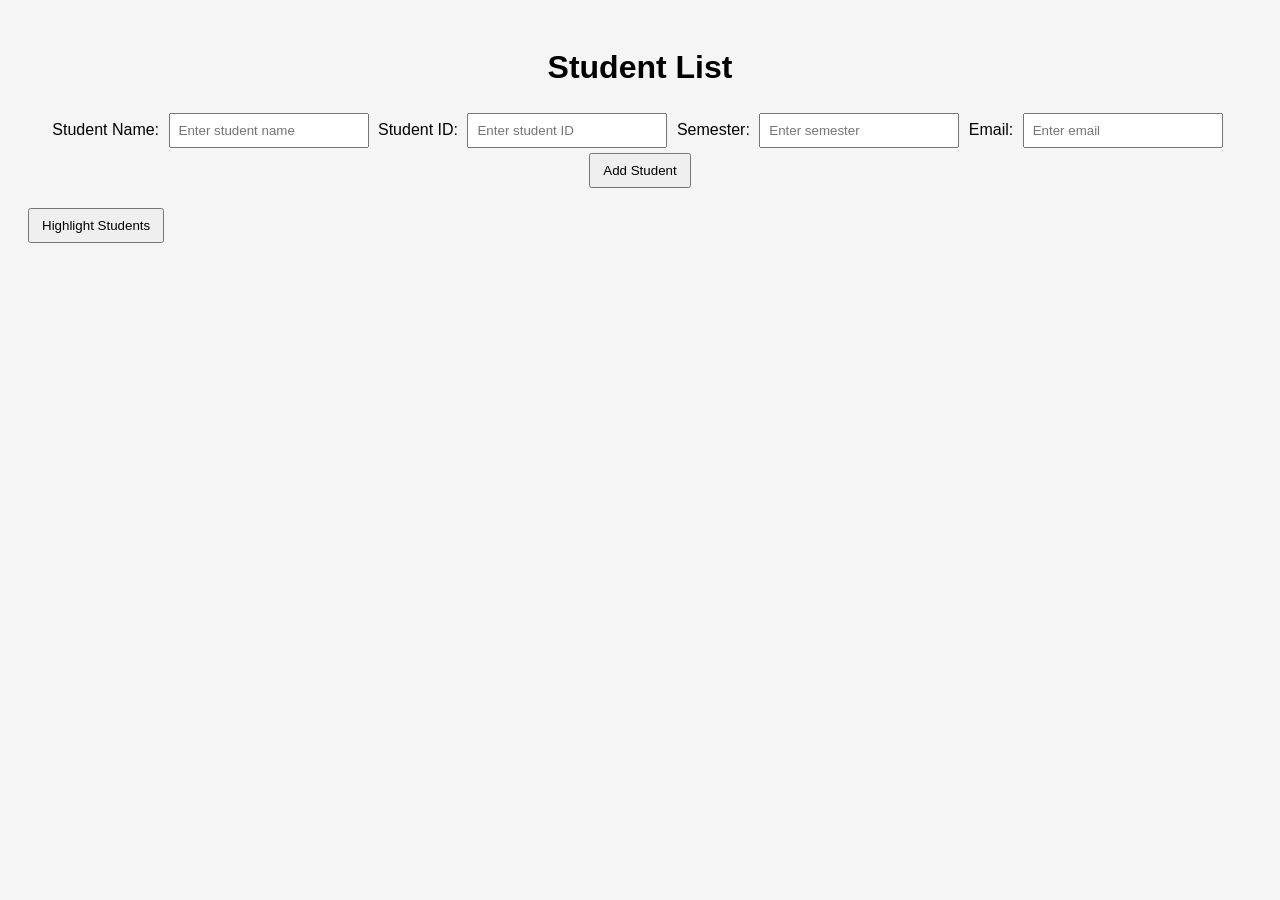
==== index.html @ e5c2f589 "Add files via upload" ====
<!DOCTYPE html>
<html lang="en">
<head>
    <meta charset="UTF-8">
    <title>Student List DOM Practice</title>
    <link rel="stylesheet" href="dom.css">
</head>

<body>

    <h1>Student List</h1>

    <!-- Student Form -->
    <form id="student-form">

        <label>Student Name:</label>
        <input type="text" id="student-name" placeholder="Enter student name">

        <label>Student ID:</label>
        <input type="text" id="student-id" placeholder="Enter student ID">

        <label>Semester:</label>
        <input type="text" id="student-semester" placeholder="Enter semester">

        <label>Email:</label>
        <input type="text" id="student-email" placeholder="Enter email">

        <button type="submit">Add Student</button>

    </form>

    <!-- Student List -->
    <ul id="student-list"></ul>

    <script src="dom.js"></script>

</body>
</html>
---- dom.css ----
body {
	font-family: Arial, sans-serif;
	background-color: #f5f5f5;
	padding: 20px;
}

h1 {
	text-align: center;
}

form {
	margin-bottom: 20px;
	text-align: center;
}

input {
	padding: 8px;
	margin: 5px;
	width: 180px;
}

button {
	padding: 8px 12px;
	cursor: pointer;
}

#student-list {
	list-style: none;
	padding: 0;
	max-width: 700px;
	margin: auto;
}

.student-item {
	background: #ffffff;
	padding: 10px;
	margin-bottom: 8px;
	display: flex;
	justify-content: space-between;
	align-items: center;
	border: 1px solid #ddd;
}

.student-info {
	flex: 1;
}

.btn-edit {
	background: #4caf50;
	color: white;
	border: none;
	margin-left: 5px;
}

.btn-delete {
	background: #f44336;
	color: white;
	border: none;
	margin-left: 5px;
}

.highlight {
	background-color: yellow;
}
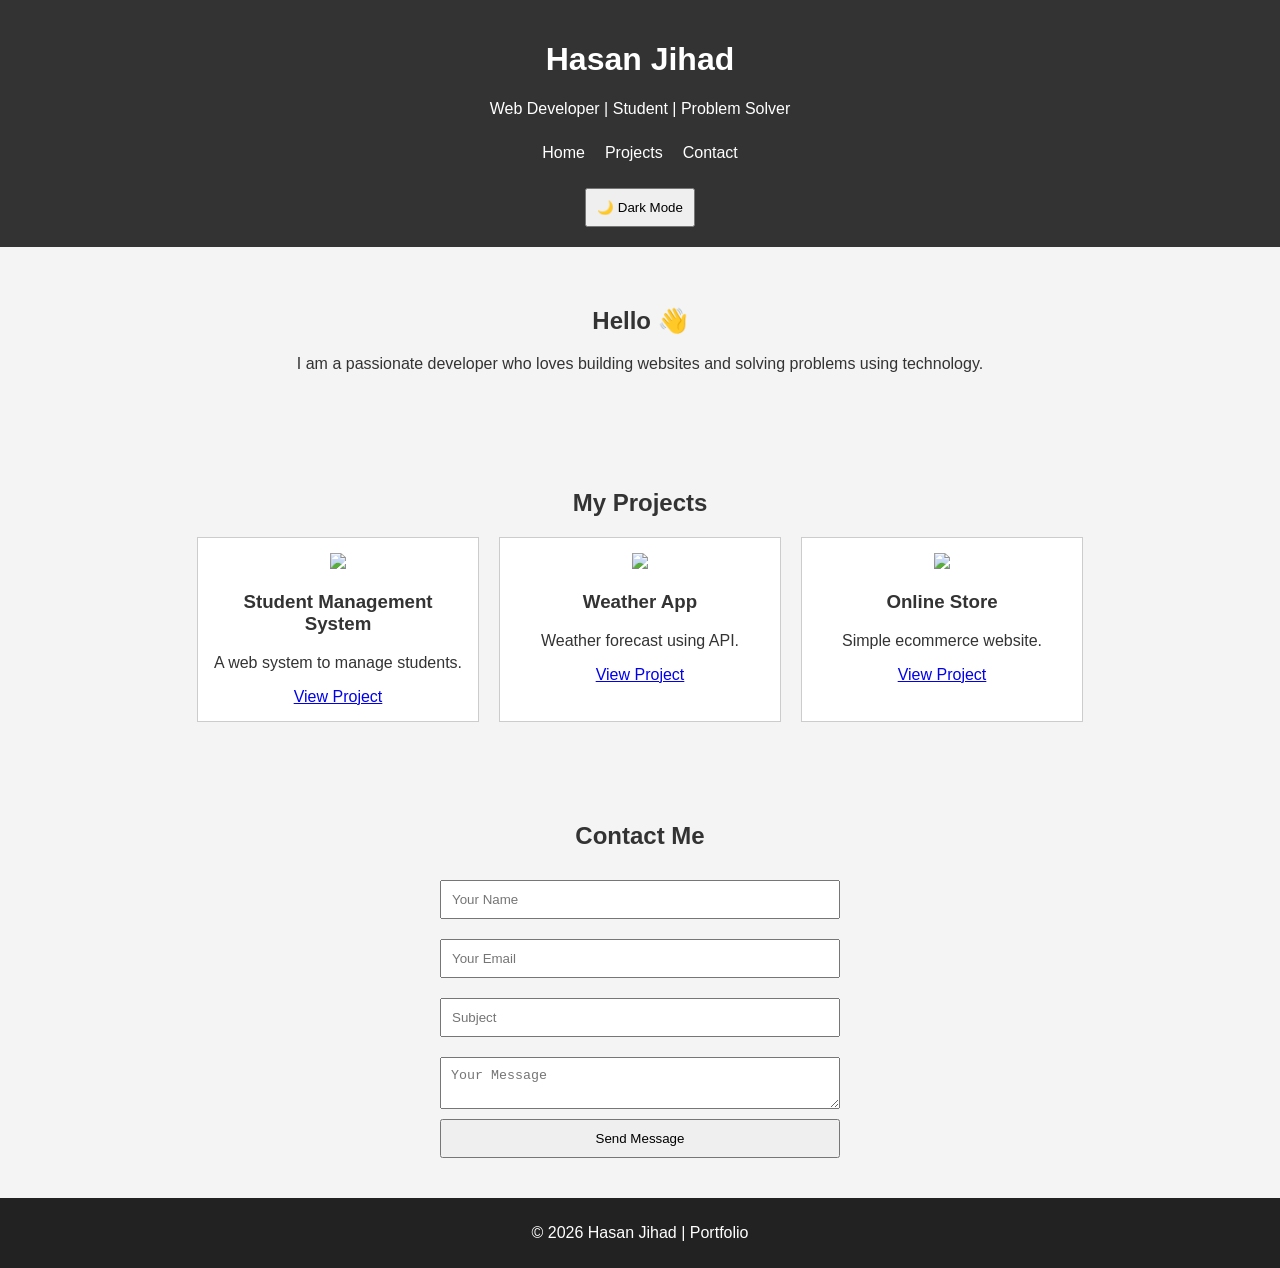
==== commit c26eaa2a: "Add files via upload" ====
--- a/index.html
+++ b/index.html
@@ -1,38 +1,94 @@
-<!DOCTYPE html>
-<html lang="en">
-<head>
-    <meta charset="UTF-8">
-    <title>Student List DOM Practice</title>
-    <link rel="stylesheet" href="dom.css">
-</head>
-
-<body>
-
-    <h1>Student List</h1>
-
-    <!-- Student Form -->
-    <form id="student-form">
-
-        <label>Student Name:</label>
-        <input type="text" id="student-name" placeholder="Enter student name">
-
-        <label>Student ID:</label>
-        <input type="text" id="student-id" placeholder="Enter student ID">
-
-        <label>Semester:</label>
-        <input type="text" id="student-semester" placeholder="Enter semester">
-
-        <label>Email:</label>
-        <input type="text" id="student-email" placeholder="Enter email">
-
-        <button type="submit">Add Student</button>
-
-    </form>
-
-    <!-- Student List -->
-    <ul id="student-list"></ul>
-
-    <script src="dom.js"></script>
-
-</body>
+﻿<!DOCTYPE html>
+<html lang="en">
+
+<head>
+    <meta charset="UTF-8">
+    <meta name="viewport" content="width=device-width, initial-scale=1.0">
+    <title>My Portfolio</title>
+
+    <link rel="stylesheet" href="style.css">
+</head>
+
+<body>
+
+    <header>
+
+        <h1>Hasan Jihad</h1>
+        <p class="tagline">Web Developer | Student | Problem Solver</p>
+
+        <nav>
+            <ul>
+                <li><a href="#home">Home</a></li>
+                <li><a href="#projects">Projects</a></li>
+                <li><a href="#contact">Contact</a></li>
+            </ul>
+        </nav>
+
+        <button id="themeToggle">🌙 Dark Mode</button>
+
+    </header>
+
+    <main>
+
+        <!-- HOME SECTION -->
+
+        <section id="home">
+
+            <h2>Hello 👋</h2>
+
+            <p>
+                I am a passionate developer who loves building websites and solving problems using technology.
+            </p>
+
+        </section>
+
+        <!-- PROJECTS SECTION -->
+
+        <section id="projects">
+
+            <h2>My Projects</h2>
+
+            <div id="project-container"></div>
+
+        </section>
+
+        <!-- CONTACT SECTION -->
+
+        <section id="contact">
+
+            <h2>Contact Me</h2>
+
+            <form id="contactForm">
+
+                <input type="text" id="name" placeholder="Your Name">
+                <span class="error" id="nameError"></span>
+
+                <input type="email" id="email" placeholder="Your Email">
+                <span class="error" id="emailError"></span>
+
+                <input type="text" id="subject" placeholder="Subject">
+                <span class="error" id="subjectError"></span>
+
+<textarea id="message" placeholder="Your Message"></textarea>
+                <span class="error" id="messageError"></span>
+
+                <button type="submit">Send Message</button>
+
+            </form>
+
+        </section>
+
+    </main>
+
+    <button id="scrollTop">⬆</button>
+
+    <footer>
+
+        <p>© 2026 Hasan Jihad | Portfolio</p>
+
+    </footer>
+
+    <script src="script.js"></script>
+
+</body>
 </html>
--- a/style.css
+++ b/style.css
@@ -0,0 +1,121 @@
+body {
+    font-family: Arial;
+    margin: 0;
+    background: #f4f4f4;
+    color: #333;
+}
+
+header {
+    text-align: center;
+    padding: 20px;
+    background: #333;
+    color: white;
+}
+
+nav ul {
+    list-style: none;
+    display: flex;
+    justify-content: center;
+    padding: 0;
+}
+
+nav li {
+    margin: 10px;
+}
+
+nav a {
+    color: white;
+    text-decoration: none;
+}
+
+section {
+    padding: 40px;
+    text-align: center;
+}
+
+#project-container {
+    display: flex;
+    flex-wrap: wrap;
+    justify-content: center;
+    gap: 20px;
+}
+
+.project-card {
+    width: 250px;
+    border: 1px solid #ccc;
+    padding: 15px;
+    background: white;
+    transition: 0.3s;
+}
+
+    .project-card:hover {
+        transform: scale(1.05);
+    }
+
+    .project-card img {
+        width: 100%;
+    }
+
+form {
+    max-width: 400px;
+    margin: auto;
+    display: flex;
+    flex-direction: column;
+}
+
+input, textarea {
+    margin: 10px 0;
+    padding: 10px;
+}
+
+button {
+    padding: 10px;
+    cursor: pointer;
+}
+
+.error {
+    color: red;
+    font-size: 12px;
+}
+
+footer {
+    text-align: center;
+    background: #222;
+    color: white;
+    padding: 10px;
+}
+
+/* DARK MODE */
+
+.dark {
+    background: #121212;
+    color: white;
+}
+
+    .dark header {
+        background: black;
+    }
+
+    .dark .project-card {
+        background: #1e1e1e;
+        border: 1px solid #444;
+    }
+
+/* SCROLL BUTTON */
+
+#scrollTop {
+    position: fixed;
+    bottom: 20px;
+    right: 20px;
+    display: none;
+}
+
+/* RESPONSIVE */
+
+@media(max-width:768px) {
+
+    #project-container {
+        flex-direction: column;
+        align-items: center;
+    }
+}
